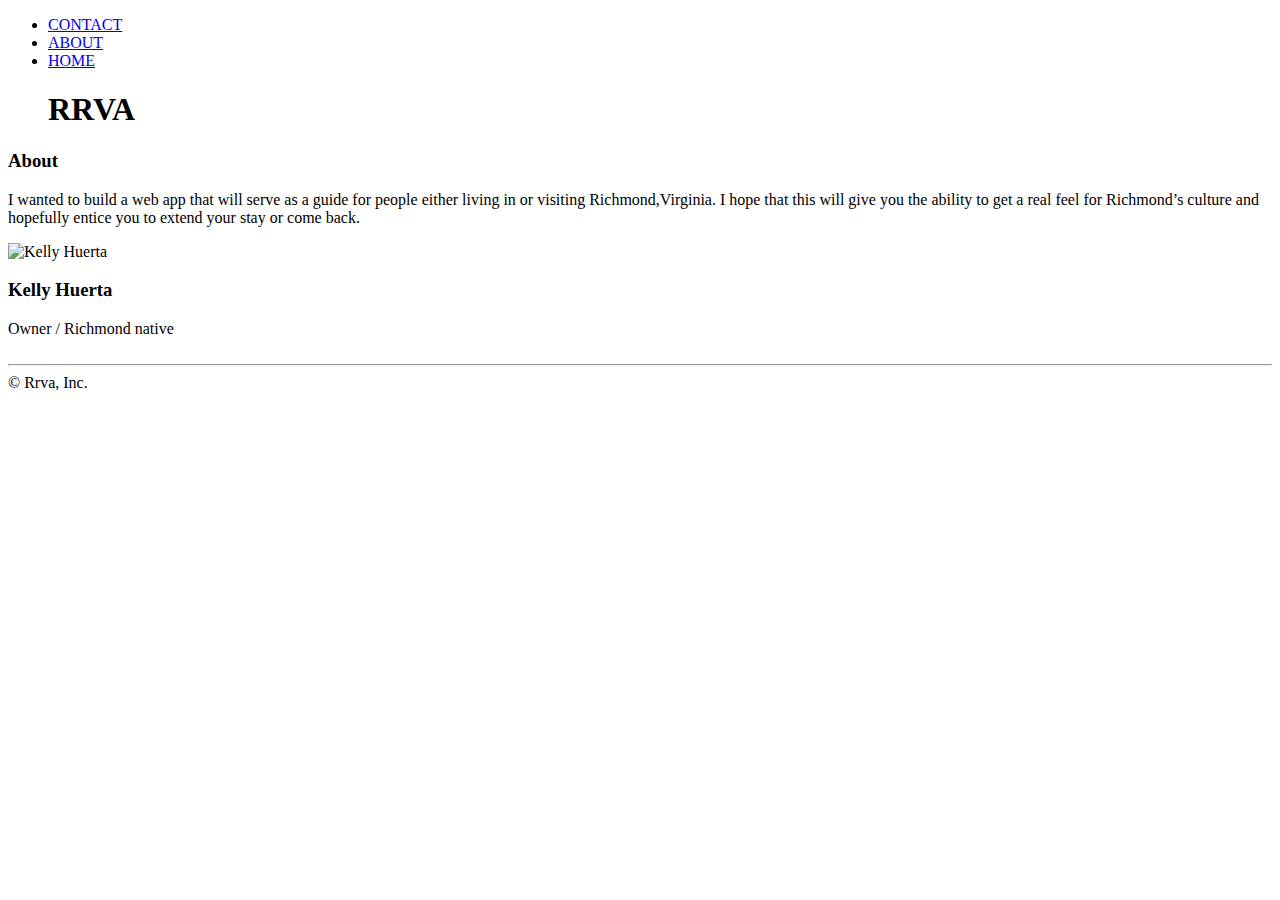
==== html/aboutus.html @ e81c062c "Add files via upload" ====
<!DOCTYPE html>
<html lang="en">
  <head>
    <title>Real RVA</title>
    <meta charset="UTF-8" />
    <meta name="viewport" content="width=device-width, initial-scale=1" />
    <link
      rel="stylesheet"
      href="https://fonts.googleapis.com/css?family=Nunito" />
    <link href="../css/aboutus.css" rel="stylesheet" type="text/css" />
  </head>

  <body>
    <header>
      <!--  Navigation items will be placed here -->
      <nav>
        <ul>
          <li><a href="contact.html">CONTACT</a></li>
          <li><a href="aboutus.html">ABOUT</a></li>
          <li><a href="../index.html">HOME</a></li>
          <div>
            <section id="logo"></section>
            <h1>RRVA</h1>
          </div>
        </ul>
      </nav>
    </header>

    <!--  This section includes about me -->

    <div class="desc">
      <h3>About</h3>
      <p>
        I wanted to build a web app that will serve as a guide for people either
        living in or visiting Richmond,Virginia. I hope that this will give you
        the ability to get a real feel for Richmond’s culture and hopefully
        entice you to extend your stay or come back.
      </p>
    </div>

    <!--  This section includes about me image only -->

    <section>
      <div class="responsive">
        <div class="gallery">
          <img src="../images/portrait.png" alt="Kelly Huerta" />
          <h3>Kelly Huerta</h3>
          <div class="desc">Owner / Richmond native</div>
        </div>
      </div>
      <br />
    </section>

    <!-- The footer includes helpful links, social icons, etc. -->

    <footer class="rrva-footer">
      <hr />
      <div class="rrva-copyright">© Rrva, Inc.</div>
    </footer>
  </body>
</html>
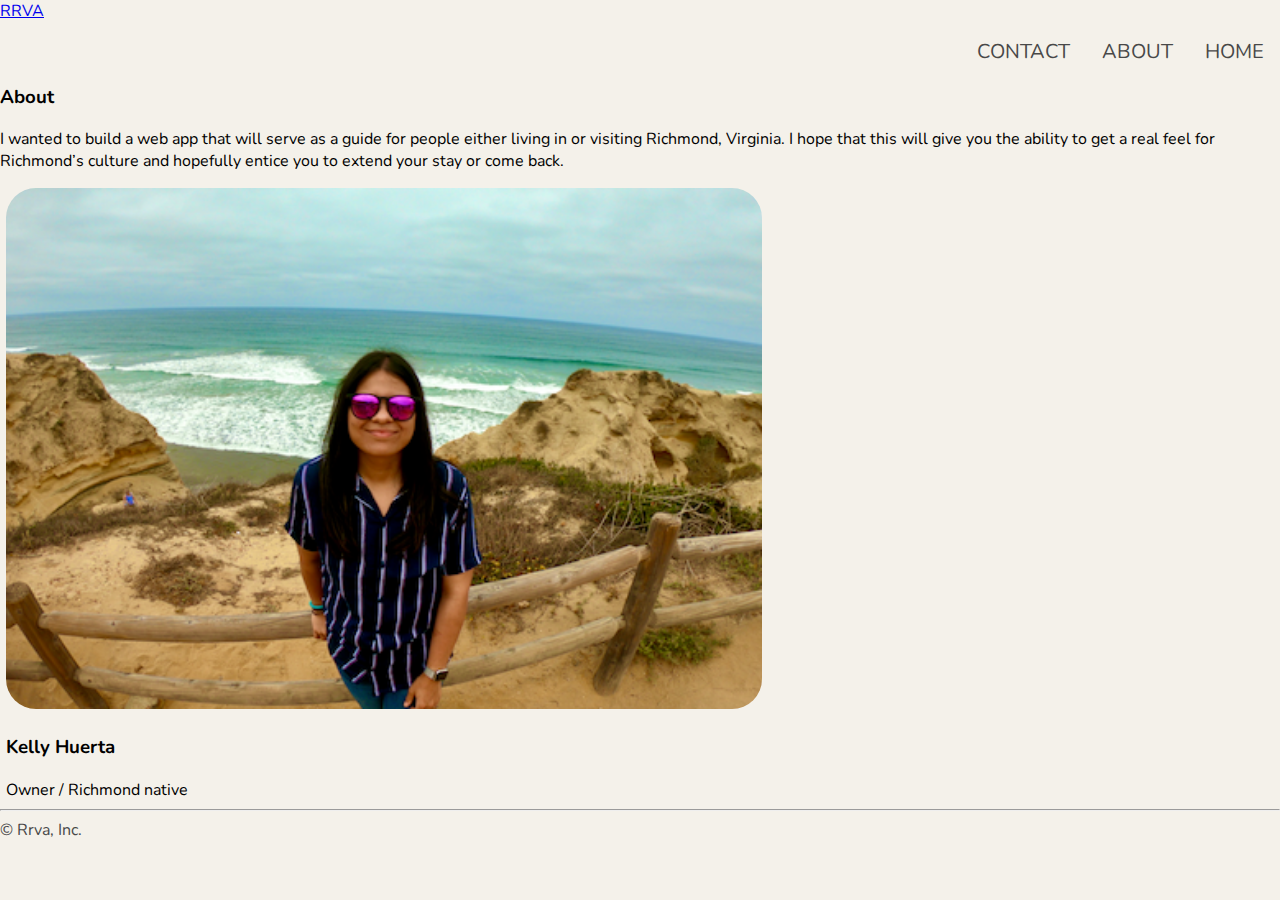
==== commit 948b9be9: "Add files via upload" ====
--- a/html/aboutus.html
+++ b/html/aboutus.html
@@ -3,53 +3,52 @@
   <head>
     <title>Real RVA</title>
     <meta charset="UTF-8" />
+    <meta http-equiv="X-UA-Compatible" content="IE=edge" />
     <meta name="viewport" content="width=device-width, initial-scale=1" />
     <link
       rel="stylesheet"
       href="https://fonts.googleapis.com/css?family=Nunito" />
     <link href="../css/aboutus.css" rel="stylesheet" type="text/css" />
   </head>
-
   <body>
     <header>
       <!--  Navigation items will be placed here -->
+      <a href="../index.html" class="logo">RRVA</a>
       <nav>
         <ul>
+          <li><a href="../index.html">HOME</a></li>
+          <li><a href="aboutus.html">ABOUT</a></li>
           <li><a href="contact.html">CONTACT</a></li>
-          <li><a href="aboutus.html">ABOUT</a></li>
-          <li><a href="../index.html">HOME</a></li>
-          <div>
-            <section id="logo"></section>
-            <h1>RRVA</h1>
-          </div>
         </ul>
       </nav>
     </header>
 
     <!--  This section includes about me -->
+    <main>
+      <div class="desc">
+        <h3>About</h3>
+        <p>
+          I wanted to build a web app that will serve as a guide for people
+          either living in or visiting Richmond, Virginia. I hope that this will
+          give you the ability to get a real feel for Richmond’s culture and
+          hopefully entice you to extend your stay or come back.
+        </p>
+      </div>
 
-    <div class="desc">
-      <h3>About</h3>
-      <p>
-        I wanted to build a web app that will serve as a guide for people either
-        living in or visiting Richmond,Virginia. I hope that this will give you
-        the ability to get a real feel for Richmond’s culture and hopefully
-        entice you to extend your stay or come back.
-      </p>
-    </div>
+      <!--  This section includes about me image only -->
 
-    <!--  This section includes about me image only -->
-
-    <section>
-      <div class="responsive">
-        <div class="gallery">
-          <img src="../images/portrait.png" alt="Kelly Huerta" />
-          <h3>Kelly Huerta</h3>
-          <div class="desc">Owner / Richmond native</div>
+      <section>
+        <div class="responsive">
+          <div class="gallery">
+            <img
+              src="../images/portrait.png"
+              alt="owner of website portrait image" />
+            <h3>Kelly Huerta</h3>
+            <div class="desc">Owner / Richmond native</div>
+          </div>
         </div>
-      </div>
-      <br />
-    </section>
+      </section>
+    </main>
 
     <!-- The footer includes helpful links, social icons, etc. -->
 
--- a/css/aboutus.css
+++ b/css/aboutus.css
@@ -0,0 +1,78 @@
+body {
+  margin: 0;
+  background-color: #f4f1ea;
+  font-family: "Nunito", Arial, sans-serif;
+  font-size: 16px;
+}
+
+#logo {
+  float: left;
+  text-decoration: none;
+}
+
+nav {
+  overflow: hidden;
+  height: auto;
+  color: #ff5a5f;
+}
+
+nav ul li {
+  color: #484848;
+  font-size: 20px;
+  list-style-type: none;
+  float: right;
+}
+
+nav ul li a {
+  color: #484848;
+  text-align: center;
+  padding: 14px 16px;
+  text-decoration: none;
+}
+
+nav ul li a:hover {
+  color: #000;
+}
+
+div.gallery:hover {
+  border: 1px;
+}
+
+div.gallery img {
+  width: 100%;
+  height: auto;
+  border-radius: 30px;
+}
+
+div.desc {
+  text-align: left;
+  text-decoration: none;
+}
+
+* {
+  box-sizing: border-box;
+}
+
+.responsive {
+  padding: 0 6px;
+  float: center;
+  width: 60%;
+}
+
+@media only screen and (max-width: 700px) {
+  .responsive {
+    width: 60%;
+    float: center;
+    margin: 6px 0;
+  }
+}
+
+@media only screen and (max-width: 500px) {
+  .responsive {
+    width: 100%;
+  }
+}
+
+.rrva-footer {
+  color: #484848;
+}
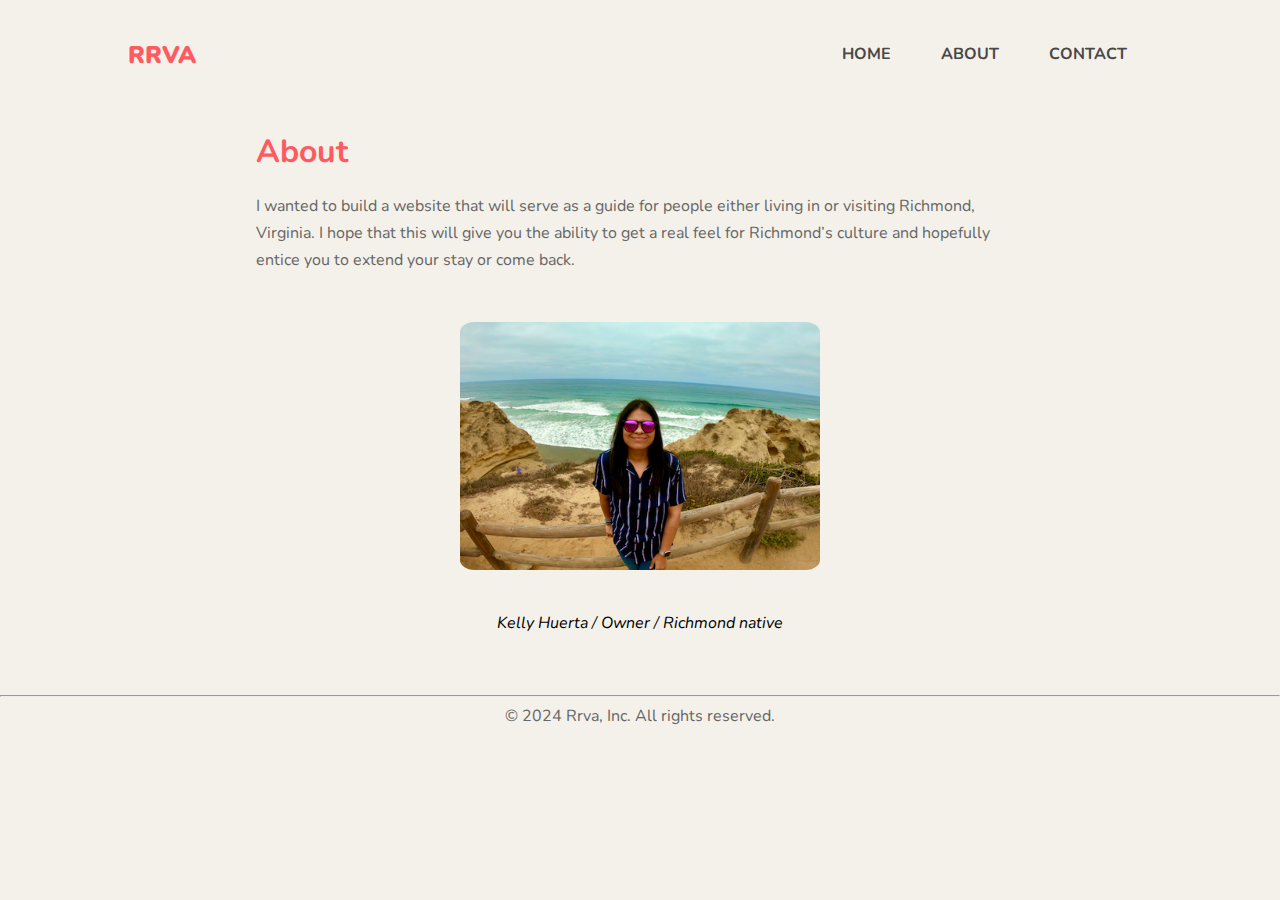
==== commit 78b371a8: "Added files via uploaded" ====
--- a/html/aboutus.html
+++ b/html/aboutus.html
@@ -1,60 +1,53 @@
 <!DOCTYPE html>
 <html lang="en">
-  <head>
-    <title>Real RVA</title>
-    <meta charset="UTF-8" />
-    <meta http-equiv="X-UA-Compatible" content="IE=edge" />
-    <meta name="viewport" content="width=device-width, initial-scale=1" />
-    <link
-      rel="stylesheet"
-      href="https://fonts.googleapis.com/css?family=Nunito" />
-    <link href="../css/aboutus.css" rel="stylesheet" type="text/css" />
-  </head>
-  <body>
-    <header>
-      <!--  Navigation items will be placed here -->
-      <a href="../index.html" class="logo">RRVA</a>
-      <nav>
-        <ul>
-          <li><a href="../index.html">HOME</a></li>
-          <li><a href="aboutus.html">ABOUT</a></li>
-          <li><a href="contact.html">CONTACT</a></li>
-        </ul>
-      </nav>
-    </header>
-
-    <!--  This section includes about me -->
-    <main>
-      <div class="desc">
-        <h3>About</h3>
-        <p>
-          I wanted to build a web app that will serve as a guide for people
-          either living in or visiting Richmond, Virginia. I hope that this will
-          give you the ability to get a real feel for Richmond’s culture and
-          hopefully entice you to extend your stay or come back.
-        </p>
-      </div>
-
-      <!--  This section includes about me image only -->
-
-      <section>
-        <div class="responsive">
-          <div class="gallery">
-            <img
-              src="../images/portrait.png"
-              alt="owner of website portrait image" />
-            <h3>Kelly Huerta</h3>
-            <div class="desc">Owner / Richmond native</div>
-          </div>
-        </div>
-      </section>
-    </main>
-
-    <!-- The footer includes helpful links, social icons, etc. -->
-
-    <footer class="rrva-footer">
-      <hr />
-      <div class="rrva-copyright">© Rrva, Inc.</div>
-    </footer>
-  </body>
+	<head>
+		<title>Real RVA - About</title>
+		<meta charset="UTF-8" />
+		<meta http-equiv="X-UA-Compatible" content="IE=edge" />
+		<meta name="viewport" content="width=device-width, initial-scale=1" />
+		<link
+			rel="stylesheet"
+			href="https://fonts.googleapis.com/css?family=Nunito"
+		/>
+		<link href="../css/styles.css" rel="stylesheet" type="text/css" />
+	</head>
+	<body>
+		<header>
+			<a href="../index.html" class="logo">RRVA</a>
+			<nav>
+				<ul>
+					<li><a href="../index.html">HOME</a></li>
+					<li><a href="aboutus.html">ABOUT</a></li>
+					<li><a href="contact.html">CONTACT</a></li>
+				</ul>
+			</nav>
+		</header>
+		<main>
+			<section class="about-the-creator">
+				<h2 id="about-the-creator">About</h2>
+				<p>
+					I wanted to build a website that will serve as a guide for
+					people either living in or visiting Richmond, Virginia. I
+					hope that this will give you the ability to get a real feel
+					for Richmond’s culture and hopefully entice you to extend
+					your stay or come back.
+				</p>
+			</section>
+			<section class="owner-image">
+				<figure>
+					<img
+						src="../images/portrait.png"
+						alt="Kelly Huerta standing in front of a scenic backdrop"
+					/>
+					<figcaption>
+						Kelly Huerta / Owner / Richmond native
+					</figcaption>
+				</figure>
+			</section>
+		</main>
+		<footer>
+			<hr />
+			<p>© 2024 Rrva, Inc. All rights reserved.</p>
+		</footer>
+	</body>
 </html>
--- a/css/styles.css
+++ b/css/styles.css
@@ -0,0 +1,467 @@
+@import url('https://fonts.googleapis.com/css?family=Nunito');
+
+/* Global styles shared across all pages */
+* {
+	box-sizing: border-box;
+}
+
+html {
+	font-family: 'Nunito', Arial, sans-serif;
+	background-color: #f4f1ea;
+	line-height: 1.6;
+}
+
+body,
+h1,
+h2,
+h3,
+h4,
+h5,
+h6,
+p,
+li {
+	margin: 0;
+	padding: 0;
+}
+
+a {
+	text-decoration: none;
+	color: #484848;
+	transition: color 0.3s ease;
+}
+
+a:hover,
+a:focus {
+	color: #000;
+}
+
+header {
+	background-color: #f4f1ea;
+	padding: 1rem 10%;
+	display: flex;
+	justify-content: space-between;
+	align-items: center;
+}
+
+.logo {
+	color: #ff5a5f;
+	font-weight: 900;
+	font-size: 1.5rem;
+}
+
+nav ul {
+	display: flex;
+	list-style-type: none;
+	padding: 0;
+}
+
+nav ul li a {
+	display: block;
+	padding: 10px 20px;
+	border-radius: 5px;
+	font-weight: bold;
+}
+
+nav ul li {
+	margin-left: 5px;
+	margin-right: 5px;
+}
+
+/* Footer */
+footer {
+	text-align: center;
+	padding: 20px 0;
+	color: #484848;
+	font-size: 0.8rem;
+}
+
+/*--------- Home Page Specific Styles --------- */
+
+.banner img {
+	width: 100%;
+	height: auto;
+	object-fit: cover;
+}
+
+.gallery {
+	margin: 1%;
+	float: left;
+	width: 23%;
+	transition: transform 0.3s ease;
+}
+
+.gallery:hover {
+	transform: scale(1.03);
+}
+
+.gallery img {
+	width: 100%;
+	height: auto;
+	border-radius: 5px;
+}
+
+.desc h4,
+figcaption {
+	margin-top: 0.5em;
+	font-style: italic;
+	text-align: center;
+	padding-top: 0.5rem;
+}
+
+/* Hover effect for gallery descriptions */
+.gallery a:hover .desc h4 {
+	text-decoration: underline;
+}
+
+/* Responsive Design Adjustments */
+@media (max-width: 700px) {
+	.gallery {
+		width: 48%;
+		margin: 1% 1%;
+	}
+}
+
+@media (max-width: 500px) {
+	.gallery {
+		width: 95%;
+		margin: 1% 1%;
+	}
+	header {
+		flex-direction: column;
+		text-align: center;
+	}
+	nav ul {
+		flex-direction: column;
+		align-items: center;
+	}
+	nav ul li {
+		margin: 5px 0;
+	}
+}
+
+/* Typography & Color Adjustments */
+h2,
+h3 {
+	font-size: 2rem;
+	color: #ff5a5f;
+	margin-bottom: 1rem;
+}
+
+h3 {
+	font-size: 1.5rem;
+	color: #484848;
+}
+
+p {
+	font-size: 1rem;
+	line-height: 1.7;
+	color: #666;
+}
+
+/*---------  About Page Specific Styles ---------*/
+
+/* Max-width for text content */
+.about-the-creator {
+	max-width: 800px;
+	margin: 0 auto;
+	padding: 1rem;
+}
+
+.owner-image {
+	display: flex;
+	justify-content: center;
+	align-items: center;
+	flex-direction: column;
+	text-align: center;
+	margin: 0 auto;
+	max-width: 800px;
+	padding: 1rem;
+}
+
+.owner-image img {
+	border-radius: 4%;
+	width: 90%;
+	max-width: 400px;
+	margin-bottom: 1rem;
+}
+
+
+/*--------- Contact Page Specific Styles ---------*/
+
+.row h2 {
+	font-family: 'Nunito', arial, sans-serif;
+	font-weight: 600;
+	font-size: 24px;
+	color: #00a699;
+	text-align: center;
+}
+
+.row h4 {
+	font-family: 'Arial', sans-serif, 'arial';
+	font-weight: 400;
+	font-size: 20px;
+	color: #484848;
+	line-height: 1.5;
+}
+
+/* Contact Form */
+input:focus ~ label,
+textarea:focus ~ label,
+input:valid ~ label,
+textarea:valid ~ label {
+	font-size: 0.75em;
+	color: #999;
+	top: -5px;
+	-webkit-transition: all 0.225s ease;
+	transition: all 0.225s ease;
+}
+
+.styled-input {
+	float: left;
+	width: 293px;
+	margin: 1rem 0;
+	position: relative;
+	border-radius: 4px;
+}
+
+@media only screen and (max-width: 768px) {
+	.styled-input {
+		width: 100%;
+	}
+}
+
+.styled-input label {
+	color: #999;
+	padding: 1.3rem 30px 1rem 30px;
+	position: absolute;
+	top: 10px;
+	left: 0;
+	-webkit-transition: all 0.25s ease;
+	transition: all 0.25s ease;
+	pointer-events: none;
+}
+
+.styled-input.wide {
+	width: 650px;
+	max-width: 100%;
+}
+
+input,
+textarea {
+	padding: 30px;
+	border: 0;
+	width: 100%;
+	font-size: 1rem;
+	background-color: white;
+	color: #484848;
+	border-radius: 4px;
+}
+
+input:focus,
+textarea:focus {
+	outline: 0;
+}
+
+input:focus ~ span,
+textarea:focus ~ span {
+	width: 100%;
+	-webkit-transition: all 0.075s ease;
+	transition: all 0.075s ease;
+}
+
+textarea {
+	width: 100%;
+	min-height: 15em;
+}
+
+.input-container {
+	width: 650px;
+	max-width: 100%;
+	margin: 20px auto 25px auto;
+}
+
+.submit-btn {
+	float: none;
+	padding: 7px 35px;
+	border-radius: 60px;
+	display: inline-block;
+	background-color: #4b8cfb;
+	color: white;
+	font-size: 18px;
+	cursor: pointer;
+	box-shadow: 0 2px 5px 0 rgba(0, 0, 0, 0.06),
+		0 2px 10px 0 rgba(0, 0, 0, 0.07);
+	-webkit-transition: all 300ms ease;
+	transition: all 300ms ease;
+}
+
+.submit-btn:hover {
+	transform: translateY(1px);
+	box-shadow: 0 1px 1px 0 rgba(0, 0, 0, 0.1), 0 1px 1px 0 rgba(0, 0, 0, 0.09);
+}
+
+@media (max-width: 768px) {
+	.submit-btn {
+		width: 100%;
+		float: none;
+		text-align: center;
+	}
+}
+
+input[type='checkbox'] + label {
+	color: #ccc;
+	font-style: italic;
+}
+
+input[type='checkbox']:checked + label {
+	color: #f00;
+	font-style: normal;
+}
+
+/* --------- Food, Culture, Outdoors, Stay Pages Specific Styles --------- */
+
+/* Typography & Color */
+
+.article h2 {
+	font-size: 2rem;
+	color: #ff5a5f;
+	margin-bottom: 1rem;
+	padding: 10px;
+}
+
+.article h3 {
+	font-size: 1.5rem;
+	color: #484848;
+}
+
+.article p {
+	font-size: 1rem;
+	line-height: 1.7;
+	color: #666;
+}
+
+/* Article and Section Layout */
+.article {
+	display: flex;
+	flex-direction: column;
+	align-items: center;
+	margin-bottom: 2rem;
+}
+
+.restaurant-highlight,
+.cultural-highlight,
+.outdoor-highlight,
+.hotel-highlight {
+	display: grid;
+	grid-template-columns: 1fr 2fr;
+	gap: 20px;
+	align-items: center;
+	margin-bottom: 1.5rem;
+}
+
+.restaurant-image,
+.cultural-image,
+.outdoor-image,
+.hotel-image {
+	width: 100%;
+	max-width: 400px;
+	height: auto;
+	border-radius: 10px;
+	box-shadow: 0 4px 8px rgba(0, 0, 0, 0.1);
+}
+
+.restaurant-highlight,
+.cultural-highlight,
+.outdoor-highlight,
+.hotel-highlight figcaption {
+	text-align: center;
+	font-style: italic;
+	padding-top: 0.5rem;
+}
+
+.top-restaurants,
+.museum-recommendations,
+.hike-recommendations,
+.top-hotels h3 {
+	margin-top: 1rem;
+	margin-bottom: 0.5rem;
+}
+
+/* List Styling */
+.restaurant-list,
+.museum-list,
+.hike-list,
+.hotel-list {
+	list-style-position: inside;
+	padding-left: 0;
+	margin-top: 0;
+}
+
+ol.restaurant-list,
+.museum-list,
+.hike-list,
+.hotel-list {
+	width: 100%;
+	padding: 0;
+}
+
+ol.restaurant-list,
+.museum-list,
+.hike-list,
+.hotel-list li {
+	color: #000000;
+	font-size: 1rem;
+	line-height: 1.5;
+	padding: 0.5rem 0;
+}
+
+ol.restaurant-list li:first-child,
+ol.museum-list li:first-child,
+ol.hike-list li:first-child,
+ol.hotel-list li:first-child {
+	font-weight: bold;
+	margin-bottom: 0.5rem;
+}
+
+/* Go Back Button */
+button {
+	background-color: #ff5a5f;
+	color: white;
+	border: none;
+	padding: 10px 20px;
+	border-radius: 5px;
+	cursor: pointer;
+	transition: background-color 0.3s ease;
+	font-family: 'Nunito', Arial, sans-serif;
+	font-size: 1rem;
+	box-shadow: 0 2px 4px rgba(0, 0, 0, 0.2);
+}
+
+button:hover {
+	background-color: #e14e50;
+}
+
+/* Responsive Design */
+@media (max-width: 700px) {
+	.article h2 {
+		text-align: center;
+	}
+
+	.article p {
+		padding: 10px;
+	}
+	.restaurant-highlight,
+	.cultural-highlight,
+	.outdoor-highlight,
+	.hotel-highlight {
+		grid-template-columns: 1fr;
+		text-align: center;
+	}
+
+	.restaurant-image,
+	.cultural-highlight,
+	.outdoor-image,
+	.hotel-highlight {
+		max-width: 100%;
+	}
+}
